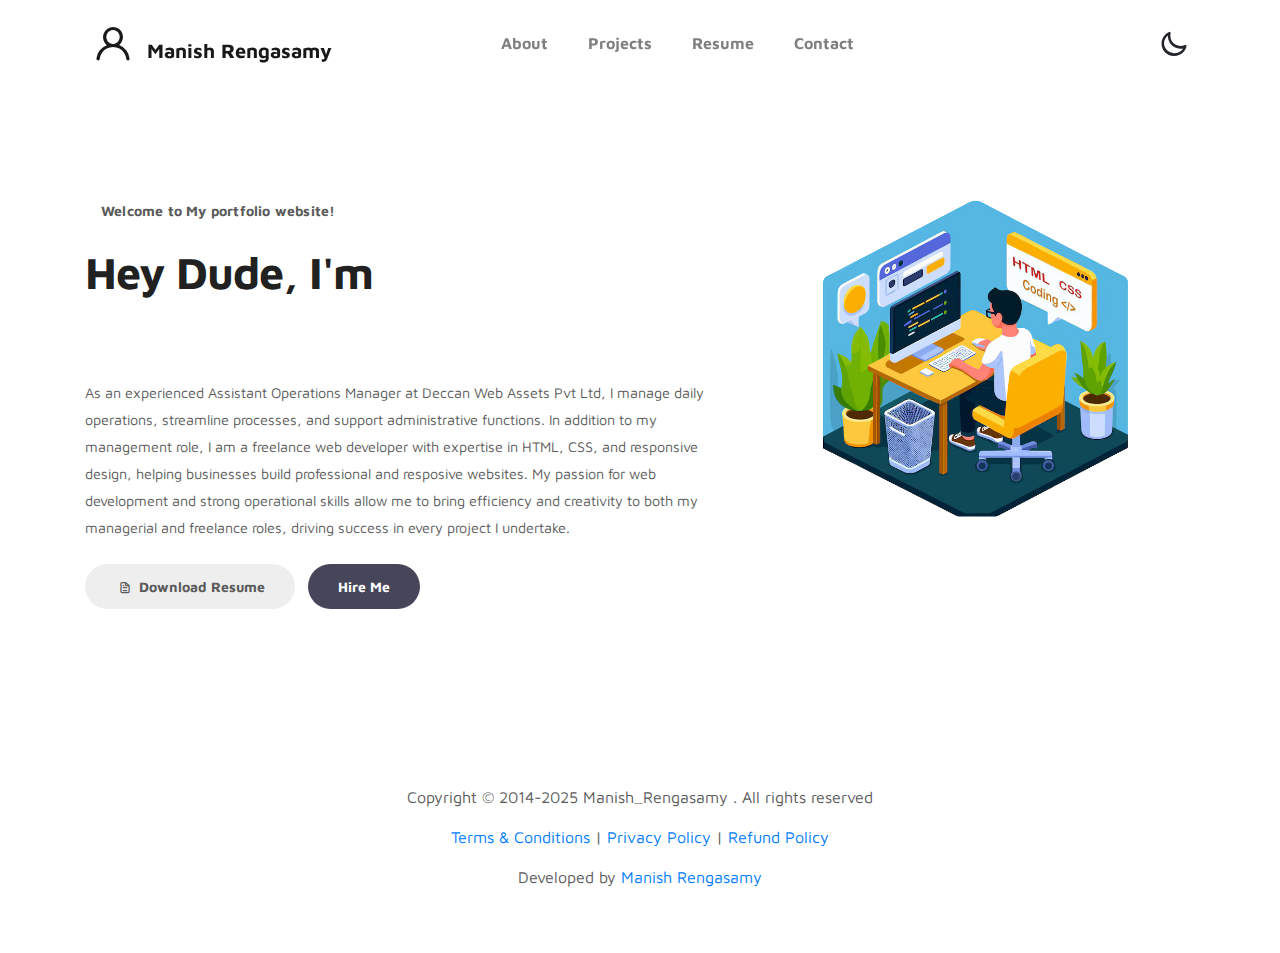
==== About.html @ fd0011c5 "updated" ====
<!doctype html>
<html lang="en">
  <head>
    <meta charset="utf-8">
    <meta name="google-adsense-account" content="ca-pub-1384774411594272">
    <meta name="viewport" content="width=device-width, initial-scale=1, shrink-to-fit=no">
    <meta name="description" content="">
    <meta name="author" content="">

    <title>Manish Rengasamy | portfolio</title>
    <link rel="apple-touch-icon" sizes="192x190" href="/images/favicon_io/android-chrome-512x512.png">
    <link rel="icon" type="image/png" sizes="32x32" href="/images/favicon_io/android-chrome-512x512.png">
    <link rel="icon" type="image/png" sizes="16x16" href="/images/favicon_io/android-chrome-192x192.png">

    <link rel="stylesheet" href="css/bootstrap.min.css">
    <link rel="stylesheet" href="css/unicons.css">
    <link rel="stylesheet" href="css/owl.carousel.min.css">
    <link rel="stylesheet" href="css/owl.theme.default.min.css">

    <!-- MAIN STYLE -->
    <link rel="stylesheet" href="css/tooplate-style.css">
    
<!--   -->
  </head>
  <body>

    <!-- MENU -->
    <nav class="navbar navbar-expand-sm navbar-light">
        <div class="container">
            <a class="navbar-brand" href="index.html"><i class='uil uil-user'></i> Manish Rengasamy</a>

            <button class="navbar-toggler" type="button" data-toggle="collapse" data-target="#navbarNav" aria-controls="navbarNav" aria-expanded="false"
                aria-label="Toggle navigation">
                <span class="navbar-toggler-icon"></span>
                <span class="navbar-toggler-icon"></span>
                <span class="navbar-toggler-icon"></span>
            </button>

            <div class="collapse navbar-collapse" id="navbarNav">
                <ul class="navbar-nav mx-auto">
                    <li class="nav-item">
                        <a href="#about" class="nav-link"><span data-hover="About">About</span></a>
                    </li>
                    <li class="nav-item">
                        <a href="#project" class="nav-link"><span data-hover="Projects">Projects</span></a>
                    </li>
                    <li class="nav-item">
                        <a href="#resume" class="nav-link"><span data-hover="Resume">Resume</span></a>
                    </li>
                    <li class="nav-item">
                        <a href="#contact" class="nav-link"><span data-hover="Contact">Contact</span></a>
                    </li>
                </ul>

                <ul class="navbar-nav ml-lg-auto">
                    <div class="ml-lg-4">
                      <div class="color-mode d-lg-flex justify-content-center align-items-center">
                        <i class="color-mode-icon"></i>
                      </div>
                    </div>
                </ul>
            </div>
        </div>
    </nav>
 <!-- ABOUT -->
 <section class="about full-screen d-lg-flex justify-content-center align-items-center" id="about">
    <div class="container">
        <div class="row">
            
            <div class="col-lg-7 col-md-12 col-12 d-flex align-items-center">
                <div class="about-text">
                    <small class="small-text">Welcome to <span class="mobile-block">My portfolio website!</span></small>
                    <h1 class="animated animated-text">
                        <span class="mr-2">Hey Dude, I'm</span>
                            <div class="animated-info">
                                <span class="animated-item">Manish Rengasamy</span>
                                <span class="animated-item">Web developer</span>
                                <span class="animated-item">Word Press Developer</span>
                            </div>
                    </h1>

                    <p><small>As an experienced Assistant Operations Manager at Deccan Web Assets Pvt Ltd, I manage daily operations, streamline processes, and support administrative functions. In addition to my management role, I am a freelance web developer with expertise in HTML, CSS, and responsive design, helping businesses build professional and resposive websites. My passion for web development and strong operational skills allow me to bring efficiency and creativity to both my managerial and freelance roles, driving success in every project I undertake.</small></p>
                    
                    <div class="custom-btn-group mt-4">
                      <a href="/Manish Rengasamy Resume.pdf" class="btn mr-lg-2 custom-btn"><i class='uil uil-file-alt'></i> Download Resume</a>
                      <a href="Payment.html" class="btn custom-btn custom-btn-bg custom-btn-link">Hire Me</a>
                    </div>
                </div>
            </div>

            <div class="col-lg-5 col-md-12 col-12">
                <div class="about-image svg">
                    <img src="images/undraw/undraw_software_engineer_lvl5.svg" class="img-fluid" alt="svg image">
                </div>
            </div>

        </div>
    </div>
</section>
    
    <!-- FOOTER -->
     <footer class="footer py-5">
          <div class="container">
               <div class="row">

                    <div class="col-lg-12 col-12">                                
                        <p class="copyright-text text-center">Copyright &copy; 2014-2025 Manish_Rengasamy . All rights reserved</p>
                        <p class="copyright-text text-center"><a rel="nofollow" href="Terms and conditions.html">Terms & Conditions</a>&nbsp;|&nbsp;<a rel="nofollow" href="Privacy Policy.HTML">Privacy Policy</a>&nbsp;|&nbsp;<a rel="nofollow" href="Refund Policy.html">Refund Policy</a></p>
                        <p class="copyright-text text-center">Developed by <a rel="nofollow" href="https://www.linkedin.com/in/manish-rengasamy/">Manish Rengasamy</a></p>
                    </div>
                    
               </div>
          </div>
     </footer>

    <script src="js/jquery-3.3.1.min.js"></script>
    <script src="js/popper.min.js"></script>
    <script src="js/bootstrap.min.js"></script>
    <script src="js/Headroom.js"></script>
    <script src="js/jQuery.headroom.js"></script>
    <script src="js/owl.carousel.min.js"></script>
    <script src="js/smoothscroll.js"></script>
    <script src="js/custom.js"></script>

  </body>
</html>
---- css/unicons.css ----
@font-face {
  font-family: 'unicons';
  src: url('../font/unicons.eot?42479262');
  src: url('../font/unicons.eot?42479262#iefix') format('embedded-opentype'),
       url('../font/unicons.woff2?42479262') format('woff2'),
       url('../font/unicons.woff?42479262') format('woff'),
       url('../font/unicons.ttf?42479262') format('truetype'),
       url('../font/unicons.svg?42479262#unicons') format('svg');
  font-weight: normal;
  font-style: normal;
}
/* Chrome hack: SVG is rendered more smooth in Windozze. 100% magic, uncomment if you need it. */
/* Note, that will break hinting! In other OS-es font will be not as sharp as it could be */
/*
@media screen and (-webkit-min-device-pixel-ratio:0) {
  @font-face {
    font-family: 'unicons';
    src: url('../font/unicons.svg?42479262#unicons') format('svg');
  }
}
*/
 
 [class^="uil-"]:before, [class*=" uil-"]:before {
  font-family: "unicons";
  font-style: normal;
  font-weight: normal;
  speak: none;
 
  display: inline-block;
  text-decoration: inherit;
  width: 1em;
  margin-right: .2em;
  text-align: center;
  /* opacity: .8; */
 
  /* For safety - reset parent styles, that can break glyph codes*/
  font-variant: normal;
  text-transform: none;
 
  /* fix buttons height, for twitter bootstrap */
  line-height: 1em;
 
  /* Animation center compensation - margins should be symmetric */
  /* remove if not needed */
  margin-left: .2em;
 
  /* you can be more comfortable with increased icons size */
  /* font-size: 120%; */
 
  /* Font smoothing. That was taken from TWBS */
  -webkit-font-smoothing: antialiased;
  -moz-osx-font-smoothing: grayscale;
 
  /* Uncomment for 3D effect */
  /* text-shadow: 1px 1px 1px rgba(127, 127, 127, 0.3); */
}
 
.uil-abacus:before { content: '\e800'; } /* '' */
.uil-accessible-icon-alt:before { content: '\e801'; } /* '' */
.uil-adjust-alt:before { content: '\e802'; } /* '' */
.uil-adjust-circle:before { content: '\e803'; } /* '' */
.uil-adjust-half:before { content: '\e804'; } /* '' */
.uil-adjust:before { content: '\e805'; } /* '' */
.uil-airplay:before { content: '\e806'; } /* '' */
.uil-align-alt:before { content: '\e807'; } /* '' */
.uil-align-center-alt:before { content: '\e808'; } /* '' */
.uil-align-center-h:before { content: '\e809'; } /* '' */
.uil-align-center-justify:before { content: '\e80a'; } /* '' */
.uil-align-center-v:before { content: '\e80b'; } /* '' */
.uil-align-center:before { content: '\e80c'; } /* '' */
.uil-align-justify:before { content: '\e80d'; } /* '' */
.uil-align-left-justify:before { content: '\e80e'; } /* '' */
.uil-align-left:before { content: '\e80f'; } /* '' */
.uil-align-letter-right:before { content: '\e810'; } /* '' */
.uil-align-right-justify:before { content: '\e811'; } /* '' */
.uil-align-right:before { content: '\e812'; } /* '' */
.uil-align:before { content: '\e813'; } /* '' */
.uil-ambulance:before { content: '\e814'; } /* '' */
.uil-analysis:before { content: '\e815'; } /* '' */
.uil-analytics:before { content: '\e816'; } /* '' */
.uil-anchor:before { content: '\e817'; } /* '' */
.uil-android-phone-slash:before { content: '\e818'; } /* '' */
.uil-angle-double-down:before { content: '\e819'; } /* '' */
.uil-angle-double-left:before { content: '\e81a'; } /* '' */
.uil-angle-double-right:before { content: '\e81b'; } /* '' */
.uil-angle-double-up:before { content: '\e81c'; } /* '' */
.uil-angle-down:before { content: '\e81d'; } /* '' */
.uil-angle-left:before { content: '\e81e'; } /* '' */
.uil-angle-right-b:before { content: '\e81f'; } /* '' */
.uil-angle-right:before { content: '\e820'; } /* '' */
.uil-angle-up:before { content: '\e821'; } /* '' */
.uil-annoyed-alt:before { content: '\e822'; } /* '' */
.uil-annoyed:before { content: '\e823'; } /* '' */
.uil-apps:before { content: '\e824'; } /* '' */
.uil-archive-alt:before { content: '\e825'; } /* '' */
.uil-archive:before { content: '\e826'; } /* '' */
.uil-arrow-break:before { content: '\e827'; } /* '' */
.uil-arrow-circle-down:before { content: '\e828'; } /* '' */
.uil-arrow-circle-left:before { content: '\e829'; } /* '' */
.uil-arrow-circle-right:before { content: '\e82a'; } /* '' */
.uil-arrow-circle-up:before { content: '\e82b'; } /* '' */
.uil-arrow-compress-h:before { content: '\e82c'; } /* '' */
.uil-arrow-down-left:before { content: '\e82d'; } /* '' */
.uil-arrow-down-right:before { content: '\e82e'; } /* '' */
.uil-arrow-down:before { content: '\e82f'; } /* '' */
.uil-arrow-from-right:before { content: '\e830'; } /* '' */
.uil-arrow-from-top:before { content: '\e831'; } /* '' */
.uil-arrow-growth:before { content: '\e832'; } /* '' */
.uil-arrow-left:before { content: '\e833'; } /* '' */
.uil-arrow-random:before { content: '\e834'; } /* '' */
.uil-arrow-resize-diagonal:before { content: '\e835'; } /* '' */
.uil-arrow-right:before { content: '\e836'; } /* '' */
.uil-arrow-to-bottom:before { content: '\e837'; } /* '' */
.uil-arrow-to-right:before { content: '\e838'; } /* '' */
.uil-arrow-up-left:before { content: '\e839'; } /* '' */
.uil-arrow-up-right:before { content: '\e83a'; } /* '' */
.uil-arrow-up:before { content: '\e83b'; } /* '' */
.uil-arrows-h-alt:before { content: '\e83c'; } /* '' */
.uil-arrows-h:before { content: '\e83d'; } /* '' */
.uil-arrows-left-down:before { content: '\e83e'; } /* '' */
.uil-arrows-maximize:before { content: '\e83f'; } /* '' */
.uil-arrows-merge:before { content: '\e840'; } /* '' */
.uil-arrows-resize-h:before { content: '\e841'; } /* '' */
.uil-arrows-resize-v:before { content: '\e842'; } /* '' */
.uil-arrows-resize:before { content: '\e843'; } /* '' */
.uil-arrows-right-down:before { content: '\e844'; } /* '' */
.uil-arrows-shrink-h:before { content: '\e845'; } /* '' */
.uil-arrows-shrink-v:before { content: '\e846'; } /* '' */
.uil-arrows-up-right:before { content: '\e847'; } /* '' */
.uil-arrows-v-alt:before { content: '\e848'; } /* '' */
.uil-arrows-v:before { content: '\e849'; } /* '' */
.uil-at:before { content: '\e84a'; } /* '' */
.uil-atm-card:before { content: '\e84b'; } /* '' */
.uil-atom:before { content: '\e84c'; } /* '' */
.uil-auto-flash:before { content: '\e84d'; } /* '' */
.uil-award-alt:before { content: '\e84e'; } /* '' */
.uil-award:before { content: '\e84f'; } /* '' */
.uil-baby-carriage:before { content: '\e850'; } /* '' */
.uil-backpack:before { content: '\e851'; } /* '' */
.uil-backspace:before { content: '\e852'; } /* '' */
.uil-backward:before { content: '\e853'; } /* '' */
.uil-bag-alt:before { content: '\e854'; } /* '' */
.uil-bag-slash:before { content: '\e855'; } /* '' */
.uil-bag:before { content: '\e856'; } /* '' */
.uil-ball:before { content: '\e857'; } /* '' */
.uil-ban:before { content: '\e858'; } /* '' */
.uil-bars:before { content: '\e859'; } /* '' */
.uil-basketball-hoop:before { content: '\e85a'; } /* '' */
.uil-basketball:before { content: '\e85b'; } /* '' */
.uil-battery-bolt:before { content: '\e85c'; } /* '' */
.uil-battery-empty:before { content: '\e85d'; } /* '' */
.uil-bed-double:before { content: '\e85e'; } /* '' */
.uil-bed:before { content: '\e85f'; } /* '' */
.uil-bell-school:before { content: '\e860'; } /* '' */
.uil-bell-slash:before { content: '\e861'; } /* '' */
.uil-bill:before { content: '\e862'; } /* '' */
.uil-bitcoin-circle:before { content: '\e863'; } /* '' */
.uil-bitcoin:before { content: '\e864'; } /* '' */
.uil-bluetooth-b:before { content: '\e865'; } /* '' */
.uil-bolt-alt:before { content: '\e866'; } /* '' */
.uil-bolt-slash:before { content: '\e867'; } /* '' */
.uil-bolt:before { content: '\e868'; } /* '' */
.uil-book-alt:before { content: '\e869'; } /* '' */
.uil-book-medical:before { content: '\e86a'; } /* '' */
.uil-book-open:before { content: '\e86b'; } /* '' */
.uil-book-reader:before { content: '\e86c'; } /* '' */
.uil-book:before { content: '\e86d'; } /* '' */
.uil-bookmark-full:before { content: '\e86e'; } /* '' */
.uil-bookmark:before { content: '\e86f'; } /* '' */
.uil-books:before { content: '\e870'; } /* '' */
.uil-boombox:before { content: '\e871'; } /* '' */
.uil-border-alt:before { content: '\e872'; } /* '' */
.uil-border-bottom:before { content: '\e873'; } /* '' */
.uil-border-clear:before { content: '\e874'; } /* '' */
.uil-border-horizontal:before { content: '\e875'; } /* '' */
.uil-border-inner:before { content: '\e876'; } /* '' */
.uil-border-left:before { content: '\e877'; } /* '' */
.uil-border-out:before { content: '\e878'; } /* '' */
.uil-border-right:before { content: '\e879'; } /* '' */
.uil-border-top:before { content: '\e87a'; } /* '' */
.uil-border-vertical:before { content: '\e87b'; } /* '' */
.uil-box:before { content: '\e87c'; } /* '' */
.uil-briefcase-alt:before { content: '\e87d'; } /* '' */
.uil-briefcase:before { content: '\e87e'; } /* '' */
.uil-bright:before { content: '\e87f'; } /* '' */
.uil-brightness-empty:before { content: '\e880'; } /* '' */
.uil-brightness-half:before { content: '\e881'; } /* '' */
.uil-brightness-low:before { content: '\e882'; } /* '' */
.uil-brightness-minus:before { content: '\e883'; } /* '' */
.uil-brightness-plus:before { content: '\e884'; } /* '' */
.uil-brightness:before { content: '\e885'; } /* '' */
.uil-bring-bottom:before { content: '\e886'; } /* '' */
.uil-bring-front:before { content: '\e887'; } /* '' */
.uil-brush-alt:before { content: '\e888'; } /* '' */
.uil-bug:before { content: '\e889'; } /* '' */
.uil-building:before { content: '\e88a'; } /* '' */
.uil-bullseye:before { content: '\e88b'; } /* '' */
.uil-bus-alt:before { content: '\e88c'; } /* '' */
.uil-bus-school:before { content: '\e88d'; } /* '' */
.uil-bus:before { content: '\e88e'; } /* '' */
.uil-calcualtor:before { content: '\e88f'; } /* '' */
.uil-calculator-alt:before { content: '\e890'; } /* '' */
.uil-calendar-alt:before { content: '\e891'; } /* '' */
.uil-calendar-slash:before { content: '\e892'; } /* '' */
.uil-calender:before { content: '\e893'; } /* '' */
.uil-calling:before { content: '\e894'; } /* '' */
.uil-camera-plus:before { content: '\e895'; } /* '' */
.uil-camera-slash:before { content: '\e896'; } /* '' */
.uil-camera:before { content: '\e897'; } /* '' */
.uil-cancel:before { content: '\e898'; } /* '' */
.uil-capsule:before { content: '\e899'; } /* '' */
.uil-capture:before { content: '\e89a'; } /* '' */
.uil-car-sideview:before { content: '\e89b'; } /* '' */
.uil-car-slash:before { content: '\e89c'; } /* '' */
.uil-car-wash:before { content: '\e89d'; } /* '' */
.uil-car:before { content: '\e89e'; } /* '' */
.uil-card-atm:before { content: '\e89f'; } /* '' */
.uil-caret-right:before { content: '\e8a0'; } /* '' */
.uil-cart:before { content: '\e8a1'; } /* '' */
.uil-cell:before { content: '\e8a2'; } /* '' */
.uil-celsius:before { content: '\e8a3'; } /* '' */
.uil-chart-bar-alt:before { content: '\e8a4'; } /* '' */
.uil-chart-bar:before { content: '\e8a5'; } /* '' */
.uil-chart-down:before { content: '\e8a6'; } /* '' */
.uil-chart-growth-alt:before { content: '\e8a7'; } /* '' */
.uil-chart-growth:before { content: '\e8a8'; } /* '' */
.uil-chart-line:before { content: '\e8a9'; } /* '' */
.uil-chart-pie-alt:before { content: '\e8aa'; } /* '' */
.uil-chart-pie:before { content: '\e8ab'; } /* '' */
.uil-chart:before { content: '\e8ac'; } /* '' */
.uil-chat-bubble-user:before { content: '\e8ad'; } /* '' */
.uil-chat-info:before { content: '\e8ae'; } /* '' */
.uil-chat:before { content: '\e8af'; } /* '' */
.uil-check-circle:before { content: '\e8b0'; } /* '' */
.uil-check-square:before { content: '\e8b1'; } /* '' */
.uil-check:before { content: '\e8b2'; } /* '' */
.uil-circle-layer:before { content: '\e8b3'; } /* '' */
.uil-circle:before { content: '\e8b4'; } /* '' */
.uil-circuit:before { content: '\e8b5'; } /* '' */
.uil-clapper-board:before { content: '\e8b6'; } /* '' */
.uil-clipboard-alt:before { content: '\e8b7'; } /* '' */
.uil-clipboard-blank:before { content: '\e8b8'; } /* '' */
.uil-clipboard-notes:before { content: '\e8b9'; } /* '' */
.uil-clipboard:before { content: '\e8ba'; } /* '' */
.uil-clock-eight:before { content: '\e8bb'; } /* '' */
.uil-clock-five:before { content: '\e8bc'; } /* '' */
.uil-clock-nine:before { content: '\e8bd'; } /* '' */
.uil-clock-seven:before { content: '\e8be'; } /* '' */
.uil-clock-ten:before { content: '\e8bf'; } /* '' */
.uil-clock-three:before { content: '\e8c0'; } /* '' */
.uil-clock-two:before { content: '\e8c1'; } /* '' */
.uil-clock:before { content: '\e8c2'; } /* '' */
.uil-closed-captioning:before { content: '\e8c3'; } /* '' */
.uil-cloud-block:before { content: '\e8c4'; } /* '' */
.uil-cloud-bookmark:before { content: '\e8c5'; } /* '' */
.uil-cloud-check:before { content: '\e8c6'; } /* '' */
.uil-cloud-computing:before { content: '\e8c7'; } /* '' */
.uil-cloud-data-connection:before { content: '\e8c8'; } /* '' */
.uil-cloud-database-tree:before { content: '\e8c9'; } /* '' */
.uil-cloud-download:before { content: '\e8ca'; } /* '' */
.uil-cloud-drizzle:before { content: '\e8cb'; } /* '' */
.uil-cloud-exclamation:before { content: '\e8cc'; } /* '' */
.uil-cloud-hail:before { content: '\e8cd'; } /* '' */
.uil-cloud-heart:before { content: '\e8ce'; } /* '' */
.uil-cloud-info:before { content: '\e8cf'; } /* '' */
.uil-cloud-lock:before { content: '\e8d0'; } /* '' */
.uil-cloud-meatball:before { content: '\e8d1'; } /* '' */
.uil-cloud-moon-hail:before { content: '\e8d2'; } /* '' */
.uil-cloud-moon-meatball:before { content: '\e8d3'; } /* '' */
.uil-cloud-moon-rain:before { content: '\e8d4'; } /* '' */
.uil-cloud-moon-showers:before { content: '\e8d5'; } /* '' */
.uil-cloud-moon:before { content: '\e8d6'; } /* '' */
.uil-cloud-question:before { content: '\e8d7'; } /* '' */
.uil-cloud-rain-sun:before { content: '\e8d8'; } /* '' */
.uil-cloud-rain:before { content: '\e8d9'; } /* '' */
.uil-cloud-redo:before { content: '\e8da'; } /* '' */
.uil-cloud-set:before { content: '\e8db'; } /* '' */
.uil-cloud-share:before { content: '\e8dc'; } /* '' */
.uil-cloud-shield:before { content: '\e8dd'; } /* '' */
.uil-cloud-showers-alt:before { content: '\e8de'; } /* '' */
.uil-cloud-showers-heavy:before { content: '\e8df'; } /* '' */
.uil-cloud-showers:before { content: '\e8e0'; } /* '' */
.uil-cloud-slash:before { content: '\e8e1'; } /* '' */
.uil-cloud-sun-hail:before { content: '\e8e2'; } /* '' */
.uil-cloud-sun-meatball:before { content: '\e8e3'; } /* '' */
.uil-cloud-sun-rain-alt:before { content: '\e8e4'; } /* '' */
.uil-cloud-sun-rain:before { content: '\e8e5'; } /* '' */
.uil-cloud-sun-tear:before { content: '\e8e6'; } /* '' */
.uil-cloud-sun:before { content: '\e8e7'; } /* '' */
.uil-cloud-times:before { content: '\e8e8'; } /* '' */
.uil-cloud-unlock:before { content: '\e8e9'; } /* '' */
.uil-cloud-upload:before { content: '\e8ea'; } /* '' */
.uil-cloud-wifi:before { content: '\e8eb'; } /* '' */
.uil-cloud-wind:before { content: '\e8ec'; } /* '' */
.uil-cloud:before { content: '\e8ed'; } /* '' */
.uil-clouds:before { content: '\e8ee'; } /* '' */
.uil-club:before { content: '\e8ef'; } /* '' */
.uil-code:before { content: '\e8f0'; } /* '' */
.uil-coffee:before { content: '\e8f1'; } /* '' */
.uil-cog:before { content: '\e8f2'; } /* '' */
.uil-coins:before { content: '\e8f3'; } /* '' */
.uil-columns:before { content: '\e8f4'; } /* '' */
.uil-comment-alt-block:before { content: '\e8f5'; } /* '' */
.uil-comment-alt-chart-lines:before { content: '\e8f6'; } /* '' */
.uil-comment-alt-check:before { content: '\e8f7'; } /* '' */
.uil-comment-alt-dots:before { content: '\e8f8'; } /* '' */
.uil-comment-alt-download:before { content: '\e8f9'; } /* '' */
.uil-comment-alt-edit:before { content: '\e8fa'; } /* '' */
.uil-comment-alt-exclamation:before { content: '\e8fb'; } /* '' */
.uil-comment-alt-heart:before { content: '\e8fc'; } /* '' */
.uil-comment-alt-image:before { content: '\e8fd'; } /* '' */
.uil-comment-alt-info:before { content: '\e8fe'; } /* '' */
.uil-comment-alt-lines:before { content: '\e8ff'; } /* '' */
.uil-comment-alt-lock:before { content: '\e900'; } /* '' */
.uil-comment-alt-medical:before { content: '\e901'; } /* '' */
.uil-comment-alt-message:before { content: '\e902'; } /* '' */
.uil-comment-alt-notes:before { content: '\e903'; } /* '' */
.uil-comment-alt-plus:before { content: '\e904'; } /* '' */
.uil-comment-alt-question:before { content: '\e905'; } /* '' */
.uil-comment-alt-redo:before { content: '\e906'; } /* '' */
.uil-comment-alt-search:before { content: '\e907'; } /* '' */
.uil-comment-alt-share:before { content: '\e908'; } /* '' */
.uil-comment-alt-shield:before { content: '\e909'; } /* '' */
.uil-comment-alt-upload:before { content: '\e90a'; } /* '' */
.uil-comment-alt-verify:before { content: '\e90b'; } /* '' */
.uil-comment-alt:before { content: '\e90c'; } /* '' */
.uil-comment-block:before { content: '\e90d'; } /* '' */
.uil-comment-chart-line:before { content: '\e90e'; } /* '' */
.uil-comment-check:before { content: '\e90f'; } /* '' */
.uil-comment-dots:before { content: '\e910'; } /* '' */
.uil-comment-download:before { content: '\e911'; } /* '' */
.uil-comment-edit:before { content: '\e912'; } /* '' */
.uil-comment-exclamation:before { content: '\e913'; } /* '' */
.uil-comment-heart:before { content: '\e914'; } /* '' */
.uil-comment-image:before { content: '\e915'; } /* '' */
.uil-comment-info-alt:before { content: '\e916'; } /* '' */
.uil-comment-info:before { content: '\e917'; } /* '' */
.uil-comment-lines:before { content: '\e918'; } /* '' */
.uil-comment-lock:before { content: '\e919'; } /* '' */
.uil-comment-medical:before { content: '\e91a'; } /* '' */
.uil-comment-message:before { content: '\e91b'; } /* '' */
.uil-comment-notes:before { content: '\e91c'; } /* '' */
.uil-comment-plus:before { content: '\e91d'; } /* '' */
.uil-comment-question:before { content: '\e91e'; } /* '' */
.uil-comment-redo:before { content: '\e91f'; } /* '' */
.uil-comment-search:before { content: '\e920'; } /* '' */
.uil-comment-share:before { content: '\e921'; } /* '' */
.uil-comment-shield:before { content: '\e922'; } /* '' */
.uil-comment-slash:before { content: '\e923'; } /* '' */
.uil-comment-upload:before { content: '\e924'; } /* '' */
.uil-comment-verify:before { content: '\e925'; } /* '' */
.uil-comment:before { content: '\e926'; } /* '' */
.uil-comments-alt:before { content: '\e927'; } /* '' */
.uil-comments:before { content: '\e928'; } /* '' */
.uil-commnet-alt-slash:before { content: '\e929'; } /* '' */
.uil-compact-disc:before { content: '\e92a'; } /* '' */
.uil-compass:before { content: '\e92b'; } /* '' */
.uil-compress-alt-left:before { content: '\e92c'; } /* '' */
.uil-compress-alt:before { content: '\e92d'; } /* '' */
.uil-compress-arrows:before { content: '\e92e'; } /* '' */
.uil-compress-lines:before { content: '\e92f'; } /* '' */
.uil-compress-point:before { content: '\e930'; } /* '' */
.uil-compress-v:before { content: '\e931'; } /* '' */
.uil-compress:before { content: '\e932'; } /* '' */
.uil-computer-mouse:before { content: '\e933'; } /* '' */
.uil-confused:before { content: '\e934'; } /* '' */
.uil-constructor:before { content: '\e935'; } /* '' */
.uil-copy-alt:before { content: '\e936'; } /* '' */
.uil-copy-landscape:before { content: '\e937'; } /* '' */
.uil-copy:before { content: '\e938'; } /* '' */
.uil-copyright:before { content: '\e939'; } /* '' */
.uil-corner-down-left:before { content: '\e93a'; } /* '' */
.uil-corner-down-right-alt:before { content: '\e93b'; } /* '' */
.uil-corner-down-right:before { content: '\e93c'; } /* '' */
.uil-corner-left-down:before { content: '\e93d'; } /* '' */
.uil-corner-right-down:before { content: '\e93e'; } /* '' */
.uil-corner-up-left-alt:before { content: '\e93f'; } /* '' */
.uil-corner-up-left:before { content: '\e940'; } /* '' */
.uil-corner-up-right-alt:before { content: '\e941'; } /* '' */
.uil-corner-up-right:before { content: '\e942'; } /* '' */
.uil-creative-commons-pd-alt:before { content: '\e943'; } /* '' */
.uil-creative-commons-pd:before { content: '\e944'; } /* '' */
.uil-crockery:before { content: '\e945'; } /* '' */
.uil-crop-alt-rotate-left:before { content: '\e946'; } /* '' */
.uil-crop-alt-rotate-right:before { content: '\e947'; } /* '' */
.uil-crop-alt:before { content: '\e948'; } /* '' */
.uil-crosshair-alt:before { content: '\e949'; } /* '' */
.uil-crosshair:before { content: '\e94a'; } /* '' */
.uil-crosshairs:before { content: '\e94b'; } /* '' */
.uil-cube:before { content: '\e94c'; } /* '' */
.uil-data-sharing:before { content: '\e94d'; } /* '' */
.uil-database-alt:before { content: '\e94e'; } /* '' */
.uil-database:before { content: '\e94f'; } /* '' */
.uil-desert:before { content: '\e950'; } /* '' */
.uil-desktop-alt-slash:before { content: '\e951'; } /* '' */
.uil-desktop-alt:before { content: '\e952'; } /* '' */
.uil-desktop-cloud-alt:before { content: '\e953'; } /* '' */
.uil-desktop-slash:before { content: '\e954'; } /* '' */
.uil-desktop:before { content: '\e955'; } /* '' */
.uil-dialpad-alt:before { content: '\e956'; } /* '' */
.uil-dialpad:before { content: '\e957'; } /* '' */
.uil-diamond:before { content: '\e958'; } /* '' */
.uil-diary-alt:before { content: '\e959'; } /* '' */
.uil-diary:before { content: '\e95a'; } /* '' */
.uil-dice-five:before { content: '\e95b'; } /* '' */
.uil-dice-four:before { content: '\e95c'; } /* '' */
.uil-dice-one:before { content: '\e95d'; } /* '' */
.uil-dice-six:before { content: '\e95e'; } /* '' */
.uil-dice-three:before { content: '\e95f'; } /* '' */
.uil-dice-two:before { content: '\e960'; } /* '' */
.uil-direction:before { content: '\e961'; } /* '' */
.uil-directions:before { content: '\e962'; } /* '' */
.uil-dizzy-meh:before { content: '\e963'; } /* '' */
.uil-dna:before { content: '\e964'; } /* '' */
.uil-document-layout-center:before { content: '\e965'; } /* '' */
.uil-document-layout-left:before { content: '\e966'; } /* '' */
.uil-document-layout-right:before { content: '\e967'; } /* '' */
.uil-document:before { content: '\e968'; } /* '' */
.uil-dollar-alt:before { content: '\e969'; } /* '' */
.uil-dollar-sign-alt:before { content: '\e96a'; } /* '' */
.uil-dollar-sign:before { content: '\e96b'; } /* '' */
.uil-down-arrow:before { content: '\e96c'; } /* '' */
.uil-download-alt:before { content: '\e96d'; } /* '' */
.uil-dribbble:before { content: '\e96e'; } /* '' */
.uil-drill:before { content: '\e96f'; } /* '' */
.uil-dropbox:before { content: '\e970'; } /* '' */
.uil-dumbbell:before { content: '\e971'; } /* '' */
.uil-edit-alt:before { content: '\e972'; } /* '' */
.uil-edit:before { content: '\e973'; } /* '' */
.uil-ellipsis-h:before { content: '\e974'; } /* '' */
.uil-ellipsis-v:before { content: '\e975'; } /* '' */
.uil-emoji:before { content: '\e976'; } /* '' */
.uil-enter:before { content: '\e977'; } /* '' */
.uil-entry:before { content: '\e978'; } /* '' */
.uil-envelope-add:before { content: '\e979'; } /* '' */
.uil-envelope-alt:before { content: '\e97a'; } /* '' */
.uil-envelope-block:before { content: '\e97b'; } /* '' */
.uil-envelope-bookmark:before { content: '\e97c'; } /* '' */
.uil-envelope-check:before { content: '\e97d'; } /* '' */
.uil-envelope-download-alt:before { content: '\e97e'; } /* '' */
.uil-envelope-download:before { content: '\e97f'; } /* '' */
.uil-envelope-edit:before { content: '\e980'; } /* '' */
.uil-envelope-exclamation:before { content: '\e981'; } /* '' */
.uil-envelope-heart:before { content: '\e982'; } /* '' */
.uil-envelope-info:before { content: '\e983'; } /* '' */
.uil-envelope-lock:before { content: '\e984'; } /* '' */
.uil-envelope-minus:before { content: '\e985'; } /* '' */
.uil-envelope-open:before { content: '\e986'; } /* '' */
.uil-envelope-question:before { content: '\e987'; } /* '' */
.uil-envelope-receive:before { content: '\e988'; } /* '' */
.uil-envelope-redo:before { content: '\e989'; } /* '' */
.uil-envelope-search:before { content: '\e98a'; } /* '' */
.uil-envelope-send:before { content: '\e98b'; } /* '' */
.uil-envelope-share:before { content: '\e98c'; } /* '' */
.uil-envelope-shield:before { content: '\e98d'; } /* '' */
.uil-envelope-star:before { content: '\e98e'; } /* '' */
.uil-envelope-times:before { content: '\e98f'; } /* '' */
.uil-envelope-upload-alt:before { content: '\e990'; } /* '' */
.uil-envelope-upload:before { content: '\e991'; } /* '' */
.uil-envelope:before { content: '\e992'; } /* '' */
.uil-envelopes:before { content: '\e993'; } /* '' */
.uil-equal-circle:before { content: '\e994'; } /* '' */
.uil-euro-circle:before { content: '\e995'; } /* '' */
.uil-euro:before { content: '\e996'; } /* '' */
.uil-exchange-alt:before { content: '\e997'; } /* '' */
.uil-exchange:before { content: '\e998'; } /* '' */
.uil-exclamation-circle:before { content: '\e999'; } /* '' */
.uil-exclamation-octagon:before { content: '\e99a'; } /* '' */
.uil-exclamation-triangle:before { content: '\e99b'; } /* '' */
.uil-exclude:before { content: '\e99c'; } /* '' */
.uil-exit:before { content: '\e99d'; } /* '' */
.uil-expand-alt:before { content: '\e99e'; } /* '' */
.uil-expand-arrows-alt:before { content: '\e99f'; } /* '' */
.uil-expand-arrows:before { content: '\e9a0'; } /* '' */
.uil-expand-from-corner:before { content: '\e9a1'; } /* '' */
.uil-expand-left:before { content: '\e9a2'; } /* '' */
.uil-export:before { content: '\e9a3'; } /* '' */
.uil-exposure-alt:before { content: '\e9a4'; } /* '' */
.uil-exposure-increase:before { content: '\e9a5'; } /* '' */
.uil-external-link-alt:before { content: '\e9a6'; } /* '' */
.uil-eye-slash:before { content: '\e9a7'; } /* '' */
.uil-eye:before { content: '\e9a8'; } /* '' */
.uil-facebook:before { content: '\e9a9'; } /* '' */
.uil-fahrenheit:before { content: '\e9aa'; } /* '' */
.uil-fast-mail-alt:before { content: '\e9ab'; } /* '' */
.uil-fast-mail:before { content: '\e9ac'; } /* '' */
.uil-favorite:before { content: '\e9ad'; } /* '' */
.uil-feedback:before { content: '\e9ae'; } /* '' */
.uil-file-alt:before { content: '\e9af'; } /* '' */
.uil-file-blank:before { content: '\e9b0'; } /* '' */
.uil-file-block-alt:before { content: '\e9b1'; } /* '' */
.uil-file-bookmark-alt:before { content: '\e9b2'; } /* '' */
.uil-file-check-alt:before { content: '\e9b3'; } /* '' */
.uil-file-check:before { content: '\e9b4'; } /* '' */
.uil-file-contract-dollar:before { content: '\e9b5'; } /* '' */
.uil-file-copy-alt:before { content: '\e9b6'; } /* '' */
.uil-file-download-alt:before { content: '\e9b7'; } /* '' */
.uil-file-download:before { content: '\e9b8'; } /* '' */
.uil-file-edit-alt:before { content: '\e9b9'; } /* '' */
.uil-file-exclamation-alt:before { content: '\e9ba'; } /* '' */
.uil-file-exclamation:before { content: '\e9bb'; } /* '' */
.uil-file-heart:before { content: '\e9bc'; } /* '' */
.uil-file-info-alt:before { content: '\e9bd'; } /* '' */
.uil-file-landscape-alt:before { content: '\e9be'; } /* '' */
.uil-file-landscape:before { content: '\e9bf'; } /* '' */
.uil-file-lanscape-slash:before { content: '\e9c0'; } /* '' */
.uil-file-lock-alt:before { content: '\e9c1'; } /* '' */
.uil-file-medical-alt:before { content: '\e9c2'; } /* '' */
.uil-file-medical:before { content: '\e9c3'; } /* '' */
.uil-file-minus-alt:before { content: '\e9c4'; } /* '' */
.uil-file-minus:before { content: '\e9c5'; } /* '' */
.uil-file-network:before { content: '\e9c6'; } /* '' */
.uil-file-plus-alt:before { content: '\e9c7'; } /* '' */
.uil-file-plus:before { content: '\e9c8'; } /* '' */
.uil-file-question-alt:before { content: '\e9c9'; } /* '' */
.uil-file-question:before { content: '\e9ca'; } /* '' */
.uil-file-redo-alt:before { content: '\e9cb'; } /* '' */
.uil-file-search-alt:before { content: '\e9cc'; } /* '' */
.uil-file-share-alt:before { content: '\e9cd'; } /* '' */
.uil-file-shield-alt:before { content: '\e9ce'; } /* '' */
.uil-file-slash:before { content: '\e9cf'; } /* '' */
.uil-file-times-alt:before { content: '\e9d0'; } /* '' */
.uil-file-times:before { content: '\e9d1'; } /* '' */
.uil-file-upload-alt:before { content: '\e9d2'; } /* '' */
.uil-file-upload:before { content: '\e9d3'; } /* '' */
.uil-file:before { content: '\e9d4'; } /* '' */
.uil-files-landscapes-alt:before { content: '\e9d5'; } /* '' */
.uil-files-landscapes:before { content: '\e9d6'; } /* '' */
.uil-film:before { content: '\e9d7'; } /* '' */
.uil-filter-slash:before { content: '\e9d8'; } /* '' */
.uil-filter:before { content: '\e9d9'; } /* '' */
.uil-flask-potion:before { content: '\e9da'; } /* '' */
.uil-flask:before { content: '\e9db'; } /* '' */
.uil-flip-h-alt:before { content: '\e9dc'; } /* '' */
.uil-flip-h:before { content: '\e9dd'; } /* '' */
.uil-flip-v-alt:before { content: '\e9de'; } /* '' */
.uil-flip-v:before { content: '\e9df'; } /* '' */
.uil-flower:before { content: '\e9e0'; } /* '' */
.uil-focus-add:before { content: '\e9e1'; } /* '' */
.uil-focus-target:before { content: '\e9e2'; } /* '' */
.uil-focus:before { content: '\e9e3'; } /* '' */
.uil-folder-check:before { content: '\e9e4'; } /* '' */
.uil-folder-download:before { content: '\e9e5'; } /* '' */
.uil-folder-exclamation:before { content: '\e9e6'; } /* '' */
.uil-folder-heart:before { content: '\e9e7'; } /* '' */
.uil-folder-info:before { content: '\e9e8'; } /* '' */
.uil-folder-lock:before { content: '\e9e9'; } /* '' */
.uil-folder-medical:before { content: '\e9ea'; } /* '' */
.uil-folder-minus:before { content: '\e9eb'; } /* '' */
.uil-folder-network:before { content: '\e9ec'; } /* '' */
.uil-folder-plus:before { content: '\e9ed'; } /* '' */
.uil-folder-question:before { content: '\e9ee'; } /* '' */
.uil-folder-slash:before { content: '\e9ef'; } /* '' */
.uil-folder-times:before { content: '\e9f0'; } /* '' */
.uil-folder-upload:before { content: '\e9f1'; } /* '' */
.uil-folder:before { content: '\e9f2'; } /* '' */
.uil-food:before { content: '\e9f3'; } /* '' */
.uil-football-american:before { content: '\e9f4'; } /* '' */
.uil-football-ball:before { content: '\e9f5'; } /* '' */
.uil-football:before { content: '\e9f6'; } /* '' */
.uil-forecastcloud-moon-tear:before { content: '\e9f7'; } /* '' */
.uil-forwaded-call:before { content: '\e9f8'; } /* '' */
.uil-forward:before { content: '\e9f9'; } /* '' */
.uil-frown:before { content: '\e9fa'; } /* '' */
.uil-game-structure:before { content: '\e9fb'; } /* '' */
.uil-game:before { content: '\e9fc'; } /* '' */
.uil-gift:before { content: '\e9fd'; } /* '' */
.uil-glass-martini-alt-slash:before { content: '\e9fe'; } /* '' */
.uil-glass-martini-alt:before { content: '\e9ff'; } /* '' */
.uil-glass-martini:before { content: '\ea00'; } /* '' */
.uil-glass-tea:before { content: '\ea01'; } /* '' */
.uil-glass:before { content: '\ea02'; } /* '' */
.uil-globe:before { content: '\ea03'; } /* '' */
.uil-gold:before { content: '\ea04'; } /* '' */
.uil-google-drive:before { content: '\ea05'; } /* '' */
.uil-graduation-hat:before { content: '\ea06'; } /* '' */
.uil-graph-bar:before { content: '\ea07'; } /* '' */
.uil-grid:before { content: '\ea08'; } /* '' */
.uil-grids:before { content: '\ea09'; } /* '' */
.uil-grin-tongue-wink-alt:before { content: '\ea0a'; } /* '' */
.uil-grin-tongue-wink:before { content: '\ea0b'; } /* '' */
.uil-grin:before { content: '\ea0c'; } /* '' */
.uil-grip-horizontal-line:before { content: '\ea0d'; } /* '' */
.uil-hdd:before { content: '\ea0e'; } /* '' */
.uil-headphones-alt:before { content: '\ea0f'; } /* '' */
.uil-headphones:before { content: '\ea10'; } /* '' */
.uil-heart-alt:before { content: '\ea11'; } /* '' */
.uil-heart-medical:before { content: '\ea12'; } /* '' */
.uil-heart-rate:before { content: '\ea13'; } /* '' */
.uil-heart-sign:before { content: '\ea14'; } /* '' */
.uil-heart:before { content: '\ea15'; } /* '' */
.uil-heartbeat:before { content: '\ea16'; } /* '' */
.uil-history-alt:before { content: '\ea17'; } /* '' */
.uil-history:before { content: '\ea18'; } /* '' */
.uil-home-alt:before { content: '\ea19'; } /* '' */
.uil-home:before { content: '\ea1a'; } /* '' */
.uil-horizontal-align-center:before { content: '\ea1b'; } /* '' */
.uil-horizontal-align-left:before { content: '\ea1c'; } /* '' */
.uil-horizontal-align-right:before { content: '\ea1d'; } /* '' */
.uil-horizontal-distribution-center:before { content: '\ea1e'; } /* '' */
.uil-horizontal-distribution-left:before { content: '\ea1f'; } /* '' */
.uil-horizontal-distribution-right:before { content: '\ea20'; } /* '' */
.uil-hunting:before { content: '\ea21'; } /* '' */
.uil-image-alt-slash:before { content: '\ea22'; } /* '' */
.uil-image-block:before { content: '\ea23'; } /* '' */
.uil-image-broken:before { content: '\ea24'; } /* '' */
.uil-image-check:before { content: '\ea25'; } /* '' */
.uil-image-download:before { content: '\ea26'; } /* '' */
.uil-image-edit:before { content: '\ea27'; } /* '' */
.uil-image-lock:before { content: '\ea28'; } /* '' */
.uil-image-minus:before { content: '\ea29'; } /* '' */
.uil-image-plus:before { content: '\ea2a'; } /* '' */
.uil-image-question:before { content: '\ea2b'; } /* '' */
.uil-image-redo:before { content: '\ea2c'; } /* '' */
.uil-image-resize-landscape:before { content: '\ea2d'; } /* '' */
.uil-image-resize-square:before { content: '\ea2e'; } /* '' */
.uil-image-search:before { content: '\ea2f'; } /* '' */
.uil-image-share:before { content: '\ea30'; } /* '' */
.uil-image-shield:before { content: '\ea31'; } /* '' */
.uil-image-slash:before { content: '\ea32'; } /* '' */
.uil-image-times:before { content: '\ea33'; } /* '' */
.uil-image-upload:before { content: '\ea34'; } /* '' */
.uil-image-v:before { content: '\ea35'; } /* '' */
.uil-image:before { content: '\ea36'; } /* '' */
.uil-images:before { content: '\ea37'; } /* '' */
.uil-incoming-call:before { content: '\ea38'; } /* '' */
.uil-info-circle:before { content: '\ea39'; } /* '' */
.uil-instagram:before { content: '\ea3a'; } /* '' */
.uil-invoice:before { content: '\ea3b'; } /* '' */
.uil-jackhammer:before { content: '\ea3c'; } /* '' */
.uil-kayak:before { content: '\ea3d'; } /* '' */
.uil-key-skeleton-alt:before { content: '\ea3e'; } /* '' */
.uil-key-skeleton:before { content: '\ea3f'; } /* '' */
.uil-keyboard-alt:before { content: '\ea40'; } /* '' */
.uil-keyboard-hide:before { content: '\ea41'; } /* '' */
.uil-keyboard-show:before { content: '\ea42'; } /* '' */
.uil-keyboard:before { content: '\ea43'; } /* '' */
.uil-keyhole-circle:before { content: '\ea44'; } /* '' */
.uil-keyhole-square-full:before { content: '\ea45'; } /* '' */
.uil-keyhole-square:before { content: '\ea46'; } /* '' */
.uil-kid:before { content: '\ea47'; } /* '' */
.uil-label-alt:before { content: '\ea48'; } /* '' */
.uil-label:before { content: '\ea49'; } /* '' */
.uil-lamp:before { content: '\ea4a'; } /* '' */
.uil-laptop-cloud:before { content: '\ea4b'; } /* '' */
.uil-laptop:before { content: '\ea4c'; } /* '' */
.uil-laughing:before { content: '\ea4d'; } /* '' */
.uil-layer-group-slash:before { content: '\ea4e'; } /* '' */
.uil-layer-group:before { content: '\ea4f'; } /* '' */
.uil-layers-alt:before { content: '\ea50'; } /* '' */
.uil-layers-slash:before { content: '\ea51'; } /* '' */
.uil-layers:before { content: '\ea52'; } /* '' */
.uil-left-arrow-from-left:before { content: '\ea53'; } /* '' */
.uil-left-arrow-to-left:before { content: '\ea54'; } /* '' */
.uil-left-indent-alt:before { content: '\ea55'; } /* '' */
.uil-left-indent:before { content: '\ea56'; } /* '' */
.uil-life-ring:before { content: '\ea57'; } /* '' */
.uil-lightbulb-alt:before { content: '\ea58'; } /* '' */
.uil-lightbulb:before { content: '\ea59'; } /* '' */
.uil-line-alt:before { content: '\ea5a'; } /* '' */
.uil-line-spacing:before { content: '\ea5b'; } /* '' */
.uil-link-alt:before { content: '\ea5c'; } /* '' */
.uil-link-broken:before { content: '\ea5d'; } /* '' */
.uil-link-h:before { content: '\ea5e'; } /* '' */
.uil-link:before { content: '\ea5f'; } /* '' */
.uil-list-ui-alt:before { content: '\ea60'; } /* '' */
.uil-list-ul:before { content: '\ea61'; } /* '' */
.uil-location-arrow-alt:before { content: '\ea62'; } /* '' */
.uil-location-arrow:before { content: '\ea63'; } /* '' */
.uil-location-pin-alt:before { content: '\ea64'; } /* '' */
.uil-location-point:before { content: '\ea65'; } /* '' */
.uil-location:before { content: '\ea66'; } /* '' */
.uil-lock-access:before { content: '\ea67'; } /* '' */
.uil-lock-alt:before { content: '\ea68'; } /* '' */
.uil-lock-open-alt:before { content: '\ea69'; } /* '' */
.uil-lock-slash:before { content: '\ea6a'; } /* '' */
.uil-lock:before { content: '\ea6b'; } /* '' */
.uil-mailbox-alt:before { content: '\ea6c'; } /* '' */
.uil-mailbox:before { content: '\ea6d'; } /* '' */
.uil-map-marker-alt:before { content: '\ea6e'; } /* '' */
.uil-map-marker-edit:before { content: '\ea6f'; } /* '' */
.uil-map-marker-info:before { content: '\ea70'; } /* '' */
.uil-map-marker-minus:before { content: '\ea71'; } /* '' */
.uil-map-marker-plus:before { content: '\ea72'; } /* '' */
.uil-map-marker-question:before { content: '\ea73'; } /* '' */
.uil-map-marker-shield:before { content: '\ea74'; } /* '' */
.uil-map-marker-slash:before { content: '\ea75'; } /* '' */
.uil-map-marker:before { content: '\ea76'; } /* '' */
.uil-map-pin-alt:before { content: '\ea77'; } /* '' */
.uil-map-pin:before { content: '\ea78'; } /* '' */
.uil-map:before { content: '\ea79'; } /* '' */
.uil-mars:before { content: '\ea7a'; } /* '' */
.uil-maximize-left:before { content: '\ea7b'; } /* '' */
.uil-medal:before { content: '\ea7c'; } /* '' */
.uil-medical-drip:before { content: '\ea7d'; } /* '' */
.uil-medical-square-full:before { content: '\ea7e'; } /* '' */
.uil-medical-square:before { content: '\ea7f'; } /* '' */
.uil-medical:before { content: '\ea80'; } /* '' */
.uil-medkit:before { content: '\ea81'; } /* '' */
.uil-meeting-board:before { content: '\ea82'; } /* '' */
.uil-meh-alt:before { content: '\ea83'; } /* '' */
.uil-meh-closed-eye:before { content: '\ea84'; } /* '' */
.uil-meh:before { content: '\ea85'; } /* '' */
.uil-message:before { content: '\ea86'; } /* '' */
.uil-microphone-slash:before { content: '\ea87'; } /* '' */
.uil-microphone:before { content: '\ea88'; } /* '' */
.uil-minus-circle:before { content: '\ea89'; } /* '' */
.uil-minus-path:before { content: '\ea8a'; } /* '' */
.uil-minus-square-full:before { content: '\ea8b'; } /* '' */
.uil-minus-square:before { content: '\ea8c'; } /* '' */
.uil-minus:before { content: '\ea8d'; } /* '' */
.uil-missed-call:before { content: '\ea8e'; } /* '' */
.uil-mobey-bill-slash:before { content: '\ea8f'; } /* '' */
.uil-mobile-android-alt:before { content: '\ea90'; } /* '' */
.uil-mobile-android:before { content: '\ea91'; } /* '' */
.uil-mobile-vibrate:before { content: '\ea92'; } /* '' */
.uil-modem:before { content: '\ea93'; } /* '' */
.uil-money-bill-stack:before { content: '\ea94'; } /* '' */
.uil-money-bill:before { content: '\ea95'; } /* '' */
.uil-money-insert:before { content: '\ea96'; } /* '' */
.uil-money-stack:before { content: '\ea97'; } /* '' */
.uil-money-withdraw:before { content: '\ea98'; } /* '' */
.uil-money-withdrawal:before { content: '\ea99'; } /* '' */
.uil-moneybag-alt:before { content: '\ea9a'; } /* '' */
.uil-moneybag:before { content: '\ea9b'; } /* '' */
.uil-monitor-heart-rate:before { content: '\ea9c'; } /* '' */
.uil-monitor:before { content: '\ea9d'; } /* '' */
.uil-moon-eclipse:before { content: '\ea9e'; } /* '' */
.uil-moon:before { content: '\ea9f'; } /* '' */
.uil-moonset:before { content: '\eaa0'; } /* '' */
.uil-mountains-sun:before { content: '\eaa1'; } /* '' */
.uil-mountains:before { content: '\eaa2'; } /* '' */
.uil-mouse-alt:before { content: '\eaa3'; } /* '' */
.uil-mouse:before { content: '\eaa4'; } /* '' */
.uil-multiply:before { content: '\eaa5'; } /* '' */
.uil-music-note:before { content: '\eaa6'; } /* '' */
.uil-music-tune-slash:before { content: '\eaa7'; } /* '' */
.uil-music:before { content: '\eaa8'; } /* '' */
.uil-n-a:before { content: '\eaa9'; } /* '' */
.uil-navigator:before { content: '\eaaa'; } /* '' */
.uil-nerd:before { content: '\eaab'; } /* '' */
.uil-newspaper:before { content: '\eaac'; } /* '' */
.uil-ninja:before { content: '\eaad'; } /* '' */
.uil-no-entry:before { content: '\eaae'; } /* '' */
.uil-notebooks:before { content: '\eaaf'; } /* '' */
.uil-notes:before { content: '\eab0'; } /* '' */
.uil-object-group:before { content: '\eab1'; } /* '' */
.uil-object-ungroup:before { content: '\eab2'; } /* '' */
.uil-octagon:before { content: '\eab3'; } /* '' */
.uil-outgoing-call:before { content: '\eab4'; } /* '' */
.uil-package:before { content: '\eab5'; } /* '' */
.uil-padlock:before { content: '\eab6'; } /* '' */
.uil-paint-tool:before { content: '\eab7'; } /* '' */
.uil-panorama-h-alt:before { content: '\eab8'; } /* '' */
.uil-panorama-h:before { content: '\eab9'; } /* '' */
.uil-panorama-v:before { content: '\eaba'; } /* '' */
.uil-paperclip:before { content: '\eabb'; } /* '' */
.uil-paragraph:before { content: '\eabc'; } /* '' */
.uil-parcel:before { content: '\eabd'; } /* '' */
.uil-parking-square:before { content: '\eabe'; } /* '' */
.uil-pathfinder-unite:before { content: '\eabf'; } /* '' */
.uil-pathfinder:before { content: '\eac0'; } /* '' */
.uil-pause-circle:before { content: '\eac1'; } /* '' */
.uil-pause:before { content: '\eac2'; } /* '' */
.uil-pen:before { content: '\eac3'; } /* '' */
.uil-pentagon:before { content: '\eac4'; } /* '' */
.uil-phone-alt:before { content: '\eac5'; } /* '' */
.uil-phone-pause:before { content: '\eac6'; } /* '' */
.uil-phone-slash:before { content: '\eac7'; } /* '' */
.uil-phone-times:before { content: '\eac8'; } /* '' */
.uil-phone-volume:before { content: '\eac9'; } /* '' */
.uil-phone:before { content: '\eaca'; } /* '' */
.uil-picture:before { content: '\eacb'; } /* '' */
.uil-plane-arrival:before { content: '\eacc'; } /* '' */
.uil-plane-departure:before { content: '\eacd'; } /* '' */
.uil-plane-fly:before { content: '\eace'; } /* '' */
.uil-plane:before { content: '\eacf'; } /* '' */
.uil-play-circle:before { content: '\ead0'; } /* '' */
.uil-play:before { content: '\ead1'; } /* '' */
.uil-plug:before { content: '\ead2'; } /* '' */
.uil-plus-circle:before { content: '\ead3'; } /* '' */
.uil-plus-square:before { content: '\ead4'; } /* '' */
.uil-plus:before { content: '\ead5'; } /* '' */
.uil-podium:before { content: '\ead6'; } /* '' */
.uil-polygon:before { content: '\ead7'; } /* '' */
.uil-post-stamp:before { content: '\ead8'; } /* '' */
.uil-postcard:before { content: '\ead9'; } /* '' */
.uil-pound-circle:before { content: '\eada'; } /* '' */
.uil-pound:before { content: '\eadb'; } /* '' */
.uil-power:before { content: '\eadc'; } /* '' */
.uil-prescription-bottle:before { content: '\eadd'; } /* '' */
.uil-presentation-check:before { content: '\eade'; } /* '' */
.uil-presentation-edit:before { content: '\eadf'; } /* '' */
.uil-presentation-line:before { content: '\eae0'; } /* '' */
.uil-presentation-lines-alt:before { content: '\eae1'; } /* '' */
.uil-presentation-minus:before { content: '\eae2'; } /* '' */
.uil-presentation-play:before { content: '\eae3'; } /* '' */
.uil-presentation-plus:before { content: '\eae4'; } /* '' */
.uil-presentation-times:before { content: '\eae5'; } /* '' */
.uil-presentation:before { content: '\eae6'; } /* '' */
.uil-previous:before { content: '\eae7'; } /* '' */
.uil-pricetag-alt:before { content: '\eae8'; } /* '' */
.uil-print-slash:before { content: '\eae9'; } /* '' */
.uil-print:before { content: '\eaea'; } /* '' */
.uil-processor:before { content: '\eaeb'; } /* '' */
.uil-pump:before { content: '\eaec'; } /* '' */
.uil-puzzle-piece:before { content: '\eaed'; } /* '' */
.uil-question-circle:before { content: '\eaee'; } /* '' */
.uil-rainbow:before { content: '\eaef'; } /* '' */
.uil-raindrops-alt:before { content: '\eaf0'; } /* '' */
.uil-raindrops:before { content: '\eaf1'; } /* '' */
.uil-receipt-alt:before { content: '\eaf2'; } /* '' */
.uil-receipt:before { content: '\eaf3'; } /* '' */
.uil-record-audio:before { content: '\eaf4'; } /* '' */
.uil-redo:before { content: '\eaf5'; } /* '' */
.uil-refresh:before { content: '\eaf6'; } /* '' */
.uil-registered:before { content: '\eaf7'; } /* '' */
.uil-repeat:before { content: '\eaf8'; } /* '' */
.uil-restaurant:before { content: '\eaf9'; } /* '' */
.uil-right-indent-alt:before { content: '\eafa'; } /* '' */
.uil-rope-way:before { content: '\eafb'; } /* '' */
.uil-rotate-360:before { content: '\eafc'; } /* '' */
.uil-rss-alt:before { content: '\eafd'; } /* '' */
.uil-rss-interface:before { content: '\eafe'; } /* '' */
.uil-rss:before { content: '\eaff'; } /* '' */
.uil-ruler-combined:before { content: '\eb00'; } /* '' */
.uil-ruler:before { content: '\eb01'; } /* '' */
.uil-sad-cry:before { content: '\eb02'; } /* '' */
.uil-sad-crying:before { content: '\eb03'; } /* '' */
.uil-sad-dizzy:before { content: '\eb04'; } /* '' */
.uil-sad-squint:before { content: '\eb05'; } /* '' */
.uil-sad:before { content: '\eb06'; } /* '' */
.uil-scaling-left:before { content: '\eb07'; } /* '' */
.uil-scaling-right:before { content: '\eb08'; } /* '' */
.uil-scenery:before { content: '\eb09'; } /* '' */
.uil-schedule:before { content: '\eb0a'; } /* '' */
.uil-science:before { content: '\eb0b'; } /* '' */
.uil-screw:before { content: '\eb0c'; } /* '' */
.uil-scroll-h:before { content: '\eb0d'; } /* '' */
.uil-scroll:before { content: '\eb0e'; } /* '' */
.uil-search-alt:before { content: '\eb0f'; } /* '' */
.uil-search-minus:before { content: '\eb10'; } /* '' */
.uil-search-plus:before { content: '\eb11'; } /* '' */
.uil-search:before { content: '\eb12'; } /* '' */
.uil-server-alt:before { content: '\eb13'; } /* '' */
.uil-server-connection:before { content: '\eb14'; } /* '' */
.uil-server-network-alt:before { content: '\eb15'; } /* '' */
.uil-server-network:before { content: '\eb16'; } /* '' */
.uil-server:before { content: '\eb17'; } /* '' */
.uil-servers:before { content: '\eb18'; } /* '' */
.uil-servicemark:before { content: '\eb19'; } /* '' */
.uil-share-alt:before { content: '\eb1a'; } /* '' */
.uil-shield-check:before { content: '\eb1b'; } /* '' */
.uil-shield-exclamation:before { content: '\eb1c'; } /* '' */
.uil-shield-question:before { content: '\eb1d'; } /* '' */
.uil-shield-slash:before { content: '\eb1e'; } /* '' */
.uil-shield:before { content: '\eb1f'; } /* '' */
.uil-ship:before { content: '\eb20'; } /* '' */
.uil-shop:before { content: '\eb21'; } /* '' */
.uil-shopping-basket:before { content: '\eb22'; } /* '' */
.uil-shopping-cart-alt:before { content: '\eb23'; } /* '' */
.uil-shopping-trolley:before { content: '\eb24'; } /* '' */
.uil-shovel:before { content: '\eb25'; } /* '' */
.uil-shrink:before { content: '\eb26'; } /* '' */
.uil-shuffle:before { content: '\eb27'; } /* '' */
.uil-shutter-alt:before { content: '\eb28'; } /* '' */
.uil-shutter:before { content: '\eb29'; } /* '' */
.uil-sick:before { content: '\eb2a'; } /* '' */
.uil-sign-alt:before { content: '\eb2b'; } /* '' */
.uil-sign-in-alt:before { content: '\eb2c'; } /* '' */
.uil-sign-left:before { content: '\eb2d'; } /* '' */
.uil-sign-out-alt:before { content: '\eb2e'; } /* '' */
.uil-sign-right:before { content: '\eb2f'; } /* '' */
.uil-signal-alt-3:before { content: '\eb30'; } /* '' */
.uil-signal-alt:before { content: '\eb31'; } /* '' */
.uil-signal:before { content: '\eb32'; } /* '' */
.uil-silence:before { content: '\eb33'; } /* '' */
.uil-silent-squint:before { content: '\eb34'; } /* '' */
.uil-sim-card:before { content: '\eb35'; } /* '' */
.uil-sitemap:before { content: '\eb36'; } /* '' */
.uil-skip-forward-alt:before { content: '\eb37'; } /* '' */
.uil-skip-forward-circle:before { content: '\eb38'; } /* '' */
.uil-skip-forward:before { content: '\eb39'; } /* '' */
.uil-sliders-v-alt:before { content: '\eb3a'; } /* '' */
.uil-sliders-v:before { content: '\eb3b'; } /* '' */
.uil-smile-beam:before { content: '\eb3c'; } /* '' */
.uil-smile-dizzy:before { content: '\eb3d'; } /* '' */
.uil-smile-squint-wink-alt:before { content: '\eb3e'; } /* '' */
.uil-smile-squint-wink:before { content: '\eb3f'; } /* '' */
.uil-smile-wink-alt:before { content: '\eb40'; } /* '' */
.uil-smile-wink:before { content: '\eb41'; } /* '' */
.uil-smile:before { content: '\eb42'; } /* '' */
.uil-snow-flake:before { content: '\eb43'; } /* '' */
.uil-snowflake-alt:before { content: '\eb44'; } /* '' */
.uil-snowflake:before { content: '\eb45'; } /* '' */
.uil-sort-amount-down:before { content: '\eb46'; } /* '' */
.uil-sort-amount-up:before { content: '\eb47'; } /* '' */
.uil-sort:before { content: '\eb48'; } /* '' */
.uil-sorting:before { content: '\eb49'; } /* '' */
.uil-space-key:before { content: '\eb4a'; } /* '' */
.uil-spade:before { content: '\eb4b'; } /* '' */
.uil-sperms:before { content: '\eb4c'; } /* '' */
.uil-spin:before { content: '\eb4d'; } /* '' */
.uil-sport:before { content: '\eb4e'; } /* '' */
.uil-square-full:before { content: '\eb4f'; } /* '' */
.uil-square-shape:before { content: '\eb50'; } /* '' */
.uil-square:before { content: '\eb51'; } /* '' */
.uil-squint:before { content: '\eb52'; } /* '' */
.uil-star-half-alt:before { content: '\eb53'; } /* '' */
.uil-star:before { content: '\eb54'; } /* '' */
.uil-step-backward-alt:before { content: '\eb55'; } /* '' */
.uil-step-backward-circle:before { content: '\eb56'; } /* '' */
.uil-step-backward:before { content: '\eb57'; } /* '' */
.uil-step-forward:before { content: '\eb58'; } /* '' */
.uil-stop-circle:before { content: '\eb59'; } /* '' */
.uil-stopwatch-slash:before { content: '\eb5a'; } /* '' */
.uil-stopwatch:before { content: '\eb5b'; } /* '' */
.uil-store-alt:before { content: '\eb5c'; } /* '' */
.uil-store:before { content: '\eb5d'; } /* '' */
.uil-streering:before { content: '\eb5e'; } /* '' */
.uil-stretcher:before { content: '\eb5f'; } /* '' */
.uil-subject:before { content: '\eb60'; } /* '' */
.uil-subway-alt:before { content: '\eb61'; } /* '' */
.uil-subway:before { content: '\eb62'; } /* '' */
.uil-suitcase-alt:before { content: '\eb63'; } /* '' */
.uil-suitcase:before { content: '\eb64'; } /* '' */
.uil-sun:before { content: '\eb65'; } /* '' */
.uil-sunset:before { content: '\eb66'; } /* '' */
.uil-surprise:before { content: '\eb67'; } /* '' */
.uil-swatchbook:before { content: '\eb68'; } /* '' */
.uil-swimmer:before { content: '\eb69'; } /* '' */
.uil-symbol:before { content: '\eb6a'; } /* '' */
.uil-sync-exclamation:before { content: '\eb6b'; } /* '' */
.uil-sync-slash:before { content: '\eb6c'; } /* '' */
.uil-sync:before { content: '\eb6d'; } /* '' */
.uil-syringe:before { content: '\eb6e'; } /* '' */
.uil-table:before { content: '\eb6f'; } /* '' */
.uil-tablet:before { content: '\eb70'; } /* '' */
.uil-tablets:before { content: '\eb71'; } /* '' */
.uil-tachometer-fast:before { content: '\eb72'; } /* '' */
.uil-tag-alt:before { content: '\eb73'; } /* '' */
.uil-tag:before { content: '\eb74'; } /* '' */
.uil-tape:before { content: '\eb75'; } /* '' */
.uil-taxi:before { content: '\eb76'; } /* '' */
.uil-tear:before { content: '\eb77'; } /* '' */
.uil-technology:before { content: '\eb78'; } /* '' */
.uil-telescope:before { content: '\eb79'; } /* '' */
.uil-temperature-empty:before { content: '\eb7a'; } /* '' */
.uil-temperature-half:before { content: '\eb7b'; } /* '' */
.uil-temperature-minus:before { content: '\eb7c'; } /* '' */
.uil-temperature-plus:before { content: '\eb7d'; } /* '' */
.uil-temperature-quarter:before { content: '\eb7e'; } /* '' */
.uil-temperature-three-quarter:before { content: '\eb7f'; } /* '' */
.uil-temperature:before { content: '\eb80'; } /* '' */
.uil-text:before { content: '\eb81'; } /* '' */
.uil-th-large:before { content: '\eb82'; } /* '' */
.uil-th-slash:before { content: '\eb83'; } /* '' */
.uil-th:before { content: '\eb84'; } /* '' */
.uil-thermometer:before { content: '\eb85'; } /* '' */
.uil-thumbs-down:before { content: '\eb86'; } /* '' */
.uil-thumbs-up:before { content: '\eb87'; } /* '' */
.uil-thunderstorm-moon:before { content: '\eb88'; } /* '' */
.uil-thunderstorm-sun:before { content: '\eb89'; } /* '' */
.uil-thunderstorm:before { content: '\eb8a'; } /* '' */
.uil-ticket:before { content: '\eb8b'; } /* '' */
.uil-times-circle:before { content: '\eb8c'; } /* '' */
.uil-times-square:before { content: '\eb8d'; } /* '' */
.uil-times:before { content: '\eb8e'; } /* '' */
.uil-toggle-off:before { content: '\eb8f'; } /* '' */
.uil-toggle-on:before { content: '\eb90'; } /* '' */
.uil-top-arrow-from-top:before { content: '\eb91'; } /* '' */
.uil-top-arrow-to-top:before { content: '\eb92'; } /* '' */
.uil-tornado:before { content: '\eb93'; } /* '' */
.uil-trademark-circle:before { content: '\eb94'; } /* '' */
.uil-trademark:before { content: '\eb95'; } /* '' */
.uil-traffic-barrier:before { content: '\eb96'; } /* '' */
.uil-trash-alt:before { content: '\eb97'; } /* '' */
.uil-trash:before { content: '\eb98'; } /* '' */
.uil-trees:before { content: '\eb99'; } /* '' */
.uil-triangle:before { content: '\eb9a'; } /* '' */
.uil-trophy:before { content: '\eb9b'; } /* '' */
.uil-trowel:before { content: '\eb9c'; } /* '' */
.uil-truck-case:before { content: '\eb9d'; } /* '' */
.uil-truck-loading:before { content: '\eb9e'; } /* '' */
.uil-truck:before { content: '\eb9f'; } /* '' */
.uil-tv-retro-slash:before { content: '\eba0'; } /* '' */
.uil-tv-retro:before { content: '\eba1'; } /* '' */
.uil-umbrella:before { content: '\eba2'; } /* '' */
.uil-unamused:before { content: '\eba3'; } /* '' */
.uil-unlock-alt:before { content: '\eba4'; } /* '' */
.uil-unlock:before { content: '\eba5'; } /* '' */
.uil-upload-alt:before { content: '\eba6'; } /* '' */
.uil-upload:before { content: '\eba7'; } /* '' */
.uil-usd-circle:before { content: '\eba8'; } /* '' */
.uil-usd-square:before { content: '\eba9'; } /* '' */
.uil-user-check:before { content: '\ebaa'; } /* '' */
.uil-user-circle:before { content: '\ebab'; } /* '' */
.uil-user-exclamation:before { content: '\ebac'; } /* '' */
.uil-user-hard-hat:before { content: '\ebad'; } /* '' */
.uil-user-minus:before { content: '\ebae'; } /* '' */
.uil-user-plus:before { content: '\ebaf'; } /* '' */
.uil-user-square:before { content: '\ebb0'; } /* '' */
.uil-user-times:before { content: '\ebb1'; } /* '' */
.uil-user:before { content: '\ebb2'; } /* '' */
.uil-users-alt:before { content: '\ebb3'; } /* '' */
.uil-utensils-alt:before { content: '\ebb4'; } /* '' */
.uil-utensils:before { content: '\ebb5'; } /* '' */
.uil-vector-square-alt:before { content: '\ebb6'; } /* '' */
.uil-vector-square:before { content: '\ebb7'; } /* '' */
.uil-venus:before { content: '\ebb8'; } /* '' */
.uil-vertical-align-bottom:before { content: '\ebb9'; } /* '' */
.uil-vertical-align-center:before { content: '\ebba'; } /* '' */
.uil-vertical-align-top:before { content: '\ebbb'; } /* '' */
.uil-vertical-distribute-bottom:before { content: '\ebbc'; } /* '' */
.uil-vertical-distribution-center:before { content: '\ebbd'; } /* '' */
.uil-vertical-distribution-top:before { content: '\ebbe'; } /* '' */
.uil-video-slash:before { content: '\ebbf'; } /* '' */
.uil-video:before { content: '\ebc0'; } /* '' */
.uil-voicemail-rectangle:before { content: '\ebc1'; } /* '' */
.uil-voicemail:before { content: '\ebc2'; } /* '' */
.uil-volleyball:before { content: '\ebc3'; } /* '' */
.uil-volume-down:before { content: '\ebc4'; } /* '' */
.uil-volume-mute:before { content: '\ebc5'; } /* '' */
.uil-volume-off:before { content: '\ebc6'; } /* '' */
.uil-volume-up:before { content: '\ebc7'; } /* '' */
.uil-volume:before { content: '\ebc8'; } /* '' */
.uil-wall:before { content: '\ebc9'; } /* '' */
.uil-wallet:before { content: '\ebca'; } /* '' */
.uil-watch-alt:before { content: '\ebcb'; } /* '' */
.uil-watch:before { content: '\ebcc'; } /* '' */
.uil-water-drop-slash:before { content: '\ebcd'; } /* '' */
.uil-water-glass:before { content: '\ebce'; } /* '' */
.uil-water:before { content: '\ebcf'; } /* '' */
.uil-web-grid-alt:before { content: '\ebd0'; } /* '' */
.uil-web-grid:before { content: '\ebd1'; } /* '' */
.uil-web-section-alt:before { content: '\ebd2'; } /* '' */
.uil-web-section:before { content: '\ebd3'; } /* '' */
.uil-webcam:before { content: '\ebd4'; } /* '' */
.uil-weight:before { content: '\ebd5'; } /* '' */
.uil-wheel-barrow:before { content: '\ebd6'; } /* '' */
.uil-wheelchair-alt:before { content: '\ebd7'; } /* '' */
.uil-wheelchair:before { content: '\ebd8'; } /* '' */
.uil-wifi-router:before { content: '\ebd9'; } /* '' */
.uil-wifi-slash:before { content: '\ebda'; } /* '' */
.uil-wifi:before { content: '\ebdb'; } /* '' */
.uil-wind:before { content: '\ebdc'; } /* '' */
.uil-window-grid:before { content: '\ebdd'; } /* '' */
.uil-window-maximize:before { content: '\ebde'; } /* '' */
.uil-window-restore:before { content: '\ebdf'; } /* '' */
.uil-window-section:before { content: '\ebe0'; } /* '' */
.uil-window:before { content: '\ebe1'; } /* '' */
.uil-windsock:before { content: '\ebe2'; } /* '' */
.uil-wrench:before { content: '\ebe3'; } /* '' */
.uil-yellow:before { content: '\ebe4'; } /* '' */
.uil-yen-circle:before { content: '\ebe5'; } /* '' */
.uil-yen:before { content: '\ebe6'; } /* '' */
.uil-youtube-alt:before { content: '\ebe7'; } /* '' */
.uil-youtube:before { content: '\ebe8'; } /* '' */
---- css/tooplate-style.css ----
/*



*/


@import url("https://fonts.googleapis.com/css?family=Maven+Pro:400,700");
body {
  font-family: "Maven Pro", sans-serif;
  padding-top: 70px;
}

.full-screen {
  padding: 8rem 0;
}

.small-text {
  color: #5b5b5b;
  font-size: 14px;
  font-weight: bold;
  padding: 8px 16px;
  border-radius: 50px;
  letter-spacing: 0.2px;
}

ul {
  margin: 0;
  padding: 0;
}
ul li {
  list-style: none;
}

a {
  font-weight: normal;
  text-decoration: none !important;
  transition: all 0.4s ease;
}
a:hover {
  color: #ffc200 !important;
}

.navbar-brand .uil {
  font-size: 40px;
}

p {
  font-size: 18px;
  font-weight: 300;
  line-height: 1.5;
  color: #5b5b5b;
}

h1, h2, h3, h4, h5, h6 {
  font-weight: bold;
  letter-spacing: -1px;
}

h1 {
  color: #212121;
  font-size: 2.8em;
  margin: 24px 0;
}

h2 {
  color: #353535;
  font-size: 2.4em;
  font-weight: bold;
}

h3 {
  color: #484848;
}

h3,
b, strong {
  font-weight: bold;
}

.custom-btn {
  background: #eee;
  color: #5b5b5b;
  font-weight: bold;
  border-radius: 50px;
  padding: 13px 29px;
  font-size: 14px;
  line-height: normal;
  overflow: hidden;
  transition: all 0.4s ease;
}
.custom-btn:hover {
  color: #ffc200;
}
.custom-btn.custom-btn-bg {
  background: #474559;
  color: #ffffff;
}
.custom-btn.custom-btn-bg:hover {
  background: #ffc200;
  color: #ffffff !important;
}

.animated {
  position: relative;
}

.animated-info {
  display: inline-block;
  vertical-align: top;
  margin-top: 5px;
  min-width: 500px;
  position: relative;
}

.animated-item {
  color: #ffc200;
}

.animated-item {
  font-size: 38px;
  line-height: inherit;
  display: block;
  opacity: 0;
  overflow: hidden;
  position: absolute;
  top: 0;
  right: 0;
  left: 0;
  animation: BottomTotop 6s linear infinite 0s;
}
.animated-item:nth-child(2n+2) {
  animation-delay: 2s;
}
.animated-item:nth-child(3n+3) {
  animation-delay: 4s;
}

@keyframes BottomTotop {
  0% {
    opacity: 0;
  }
  5% {
    opacity: 0;
    transform: translateY(5px);
  }
  10% {
    opacity: 1;
    transform: translateY(0px);
  }
  25% {
    opacity: 1;
    transform: translateY(0px);
  }
  30% {
    opacity: 0;
    transform: translateY(5px);
  }
  80% {
    opacity: 0;
  }
  100% {
    opacity: 0;
  }
}
.navbar {
  position: fixed;
  top: 0;
  right: 0;
  left: 0;
  z-index: 999999;
  will-change: transform;
  transition: transform 200ms linear;
}
.navbar[class*="-unpinned"] {
  transform: translate(0, -150%);
}
.navbar[class*="-pinned"] {
  transform: translate(0, 0);
}
.navbar[class*="headroom--not-top"] {
  background: #ffffff;
  border-bottom: 1px solid #f0f0f0;
  padding-top: 0;
  padding-bottom: 0;
}

.navbar-brand {
  font-weight: bold;
}

.navbar-expand-sm .navbar-nav .nav-link {
  padding: 0 20px;
}

.nav-link {
  font-weight: bold;
  font-size: 16px;
  overflow: hidden;
}
.nav-link span {
  position: relative;
  display: inline-block;
  transition: transform 0.3s;
}
.nav-link span:before {
  position: absolute;
  top: 100%;
  content: attr(data-hover);
  transform: translate3d(0, 0, 0);
}

.navbar-light .navbar-nav .nav-link:focus,
.navbar-light .navbar-nav .nav-link:hover {
  color: #ffc200;
  font-weight: bold;
}
.navbar-light .navbar-nav .nav-link:focus span,
.navbar-light .navbar-nav .nav-link:hover span {
  transform: translateY(-100%);
}

.navbar-light .navbar-toggler-icon {
  background: none;
}

.navbar-toggler {
  border: 0;
  padding: 0;
  width: 32px;
  height: 32px;
  line-height: 32px;
  outline: none;
  cursor: pointer;
  margin-right: 10px;
}
.navbar-toggler:focus {
  outline: none;
}
.navbar-toggler[aria-expanded="true"] .navbar-toggler-icon:first-child {
  transform: rotate(45deg);
  top: 6px;
}
.navbar-toggler[aria-expanded="true"] .navbar-toggler-icon:nth-child(2) {
  display: none;
}
.navbar-toggler[aria-expanded="true"] .navbar-toggler-icon:last-child {
  transform: rotate(-45deg);
  bottom: 1px;
}
.navbar-toggler .navbar-toggler-icon {
  background: #212121;
  display: block;
  width: 100%;
  height: 2px;
  margin: 5px 0;
  transition: all 0.4s ease;
  position: relative;
}

.copyright-text {
  font-size: 16px;
  font-weight: normal;
  display: block;
}

.color-mode {
  font-weight: bold;
  cursor: pointer;
}

.color-mode-icon {
  position: relative;
  right: 6px;
}
.color-mode-icon:after {
  font-family: 'unicons';
  content: '\ea9f';
  font-size: 30px;
  font-weight: 300;
  font-style: normal;
}
.color-mode-icon.active:after {
  font-family: 'unicons';
  content: '\eb65';
  font-size: 30px;
  color: #ffffff;
}

.dark-mode {
  background: #0c0c0d;
}
.dark-mode .navbar-light .navbar-nav .nav-link {
  color: rgba(255, 255, 255, 0.8);
}
.dark-mode .navbar-light .navbar-nav .nav-link:hover {
  color: #ffc200;
}
.dark-mode .navbar[class*="headroom--not-top"] {
  background: #0c0c0d;
  border-bottom: 1px solid #1f1f1f;
}
.dark-mode .small-text {
  background: #0d0c15;
  color: #ffffff;
}
.dark-mode .feature-card .uil,
.dark-mode .navbar-light .navbar-brand,
.dark-mode h1, .dark-mode h2, .dark-mode h3, .dark-mode h4, .dark-mode h5, .dark-mode h6,
.dark-mode .color-mode {
  color: #ffffff;
}
.dark-mode .owl-carousel .owl-nav button.owl-next,
.dark-mode .owl-carousel .owl-nav button.owl-prev,
.dark-mode .owl-carousel button.owl-dot {
  color: #ffffff;
}

.timeline-wrapper {
  position: relative;
  padding: 22px 0;
}
.timeline-wrapper:last-child:before {
  height: 0;
}
.timeline-wrapper:before {
  content: "";
  background: #474559;
  width: 3px;
  height: 100%;
  position: absolute;
  left: 38px;
}

.timeline-yr {
  background: #474559;
  border-radius: 100%;
  position: absolute;
  width: 75px;
  height: 75px;
  line-height: 75px;
  text-align: center;
}
.timeline-yr span {
  color: #ffffff;
  font-size: 16px;
  font-weight: bold;
  display: block;
  line-height: 75px;
}

.timeline-info {
  display: inline-block;
  vertical-align: top;
  max-width: 432px;
  margin-left: 6em;
}
.timeline-info small {
  color: #474559;
  font-size: 16px;
  font-weight: bold;
  display: inline-block;
  vertical-align: middle;
  margin-left: 15px;
}

.owl-carousel .owl-nav span {
  display: none;
}
.owl-carousel .owl-nav .owl-prev:before,
.owl-carousel .owl-nav .owl-next:before {
  background: none;
  padding: 0;
  display: block;
  position: absolute;
  top: 50%;
  transform: translate(0, -50%);
  font-family: 'unicons';
  font-size: 100px;
  line-height: normal;
}
.owl-carousel .owl-nav .owl-prev:before {
  content: '\e833';
  left: -45px;
}
.owl-carousel .owl-nav .owl-next:before {
  content: '\e836';
  right: -45px;
}

.owl-theme .owl-nav [class*=owl-] {
  background: none;
  border-radius: 0;
  margin: 0;
  padding: 0;
  font-size: inherit;
}
.owl-theme .owl-nav [class*=owl-]:hover {
  color: #ffc200;
}
.owl-theme .owl-dots .owl-dot {
  outline: none;
}
.owl-theme .owl-dots .owl-dot span {
  width: 8px;
  height: 8px;
}
.owl-theme .owl-dots .owl-dot.active span, .owl-theme .owl-dots .owl-dot:hover span {
  background: #5b5b5b;
}

.google-map iframe {
  width: 100%;
}

.contact-form {
  position: relative;
}
.contact-form .form-control {
  background: transparent;
  border-radius: 2px;
  outline: none;
  box-shadow: none;
  font-weight: bold;
  margin: 16px 0;
}
.contact-form .form-control:not(textarea) {
  height: 48px;
}
.contact-form .form-control:hover, .contact-form .form-control:focus {
  border-color: #ffc200;
}
.contact-form .submit-btn {
  background: #ffc200;
  border-radius: 50px;
  color: #ffffff;
  font-weight: bold;
  border: 0;
  cursor: pointer;
  transition: all 0.4s ease;
}
.contact-form .submit-btn:hover {
  background: #474559;
}

.contact-info {
  background: #474559;
  border-radius: 0 0 3px 3px;
  position: relative;
  bottom: 8px;
}
.contact-info p, .contact-info a {
  color: #f7f3f3;
}

.social-links .uil {
  color: #f7f3f3;
  font-size: 20px;
  display: block;
  margin: 5px 0;
}
.social-links .uil:hover {
  color: #ffc200;
}

@media (min-width: 1270px) {
  .owl-theme .owl-dots {
    position: relative;
    bottom: 50px;
  }
}
@media (max-width: 991px) {
  .full-screen {
    padding-bottom: 4rem;
  }

  .color-mode {
    display: none;
  }

  .about-image {
    margin-top: 4em;
  }

  .mobile-mt-2,
  .contact-form {
    margin-top: 2em;
  }

  .contact-info {
    padding: 0 2rem;
  }
}
@media (max-width: 767px) {
  h1 {
    font-size: 2.4em;
  }

  h2 {
    font-size: 2em;
  }

  .animated-item {
    font-size: 28px;
  }

  .navbar-collapse {
    background: #ffffff;
    text-align: center;
    padding-bottom: 20px;
  }

  .navbar-expand-sm .navbar-nav .nav-link {
    padding: 3px 20px;
  }
}
@media (max-width: 580px) {
	.animated-info {
		min-width: 200px;
	}
  .animated-item {
    font-size: 30px;
  }

  .custom-btn-group {
    text-align: center;
  }

  .custom-btn {
    display: block;
    margin: 10px 0;
  }

  .owl-theme .owl-nav {
    display: none;
  }

  .timeline-info small {
    display: block;
    margin: 10px 0 0 0;
  }
}
@media (max-width: 320px) {
  .animated-text {
    margin-top: 0;
  }

  .about-text {
    text-align: center;
  }

  .full-screen {
    padding: 4rem 0;
  }

  .mobile-block {
    display: block;
  }

  .contact-info {
    flex-direction: column;
  }

  .social-links li {
    display: inline-block;
    vertical-align: top;
  }
}
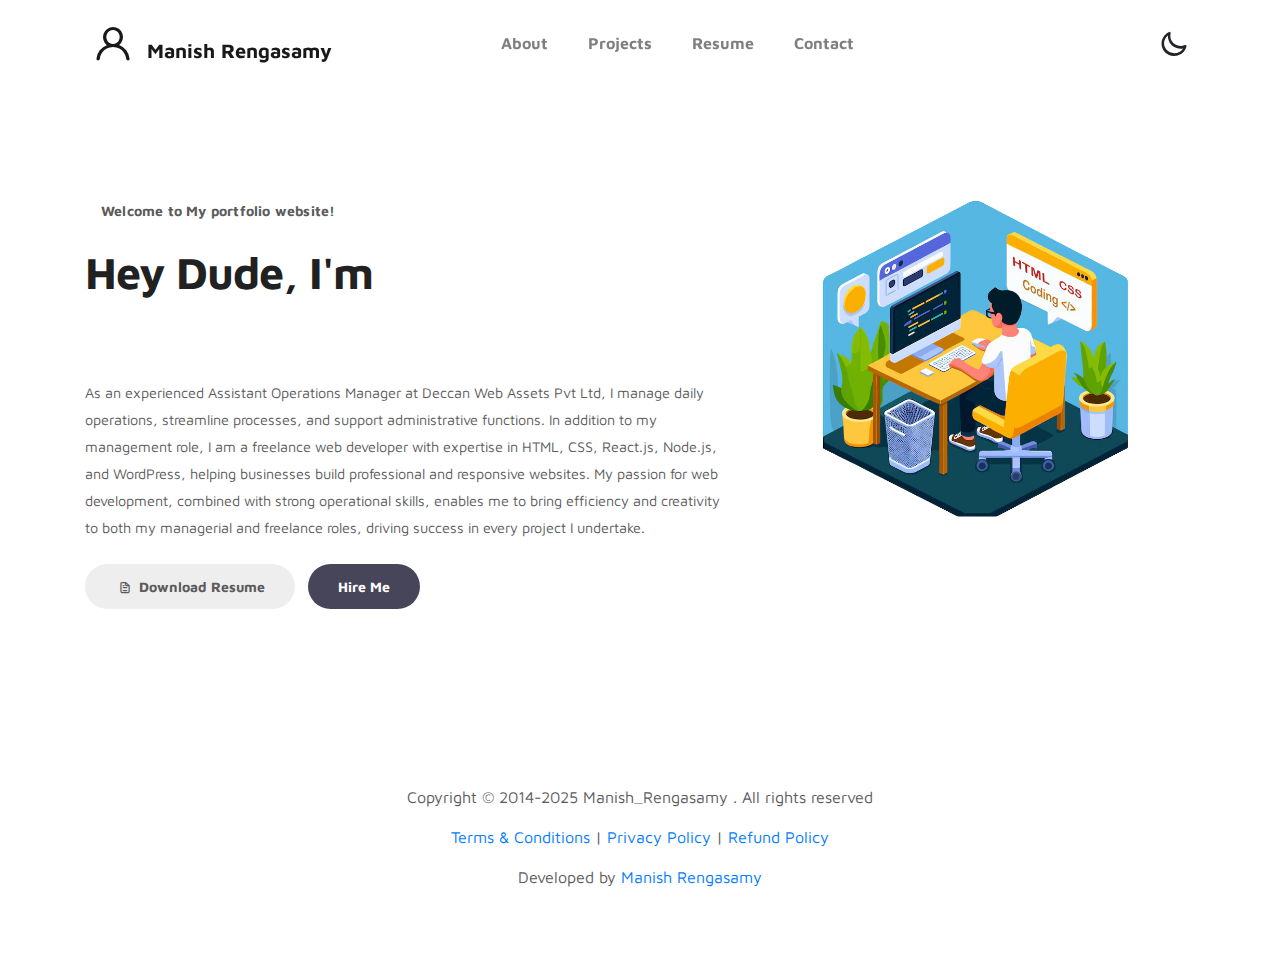
==== commit c93fad8b: "Updated for payu gateway" ====
--- a/About.html
+++ b/About.html
@@ -74,12 +74,12 @@
                         <span class="mr-2">Hey Dude, I'm</span>
                             <div class="animated-info">
                                 <span class="animated-item">Manish Rengasamy</span>
-                                <span class="animated-item">Web developer</span>
+                                <span class="animated-item">Full stack developer</span>
                                 <span class="animated-item">Word Press Developer</span>
                             </div>
                     </h1>
 
-                    <p><small>As an experienced Assistant Operations Manager at Deccan Web Assets Pvt Ltd, I manage daily operations, streamline processes, and support administrative functions. In addition to my management role, I am a freelance web developer with expertise in HTML, CSS, and responsive design, helping businesses build professional and resposive websites. My passion for web development and strong operational skills allow me to bring efficiency and creativity to both my managerial and freelance roles, driving success in every project I undertake.</small></p>
+                    <p><small>As an experienced Assistant Operations Manager at Deccan Web Assets Pvt Ltd, I manage daily operations, streamline processes, and support administrative functions. In addition to my management role, I am a freelance web developer with expertise in HTML, CSS, React.js, Node.js, and WordPress, helping businesses build professional and responsive websites. My passion for web development, combined with strong operational skills, enables me to bring efficiency and creativity to both my managerial and freelance roles, driving success in every project I undertake.</small></p>
                     
                     <div class="custom-btn-group mt-4">
                       <a href="/Manish Rengasamy Resume.pdf" class="btn mr-lg-2 custom-btn"><i class='uil uil-file-alt'></i> Download Resume</a>
